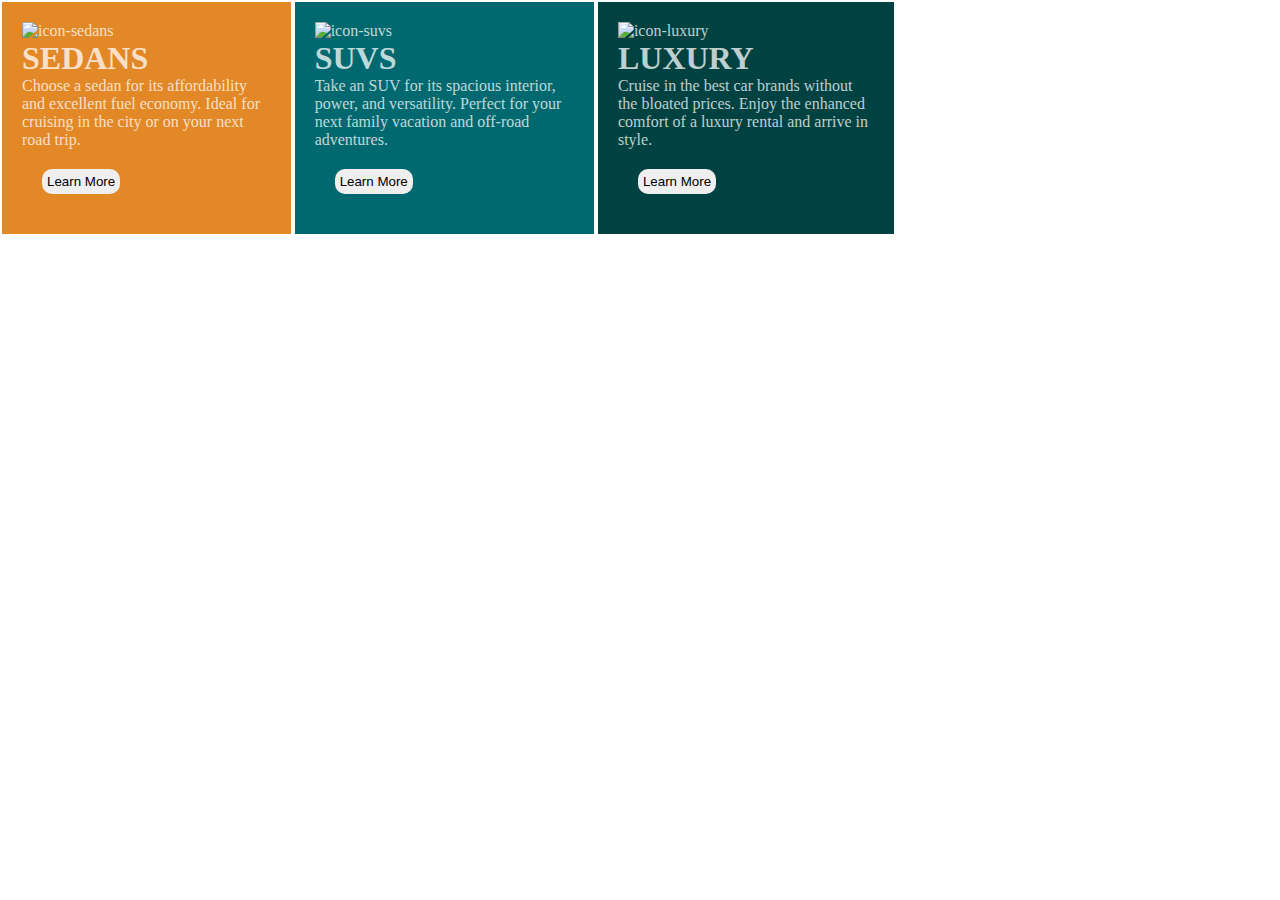
==== index.html @ 99aa3d02 "My first commit" ====
<!DOCTYPE html>
<html lang="en">
  <head>
    <meta charset="UTF-8" />
    <meta http-equiv="X-UA-Compatible" content="IE=edge" />
    <meta name="viewport" content="width=device-width, initial-scale=1.0" />
    <title>Flexbox</title>
    <link rel="stylesheet" href="style.css" />
    <link
      href="https://fonts.googleapis.com/css2?family=Big+Shoulders+Display:wght@700&family=Lexend+Deca&family=Open+Sans:wght@300&display=swap"
      rel="stylesheet"
    />
  </head>
  <body>
    <div class="Parent">
      <div class="container one">
        <img src="./icon-sedans.svg" alt="icon-sedans" />
        <h1>SEDANS</h1>
        <p>
          Choose a sedan for its affordability and excellent fuel economy. Ideal
          for cruising in the city or on your next road trip.
        </p>
        <button class="btn one1">Learn More</button>
      </div>

      <div class="container two">
        <img src="./icon-suvs.svg" alt="icon-suvs" />
        <h1>SUVS</h1>
        <p>
          Take an SUV for its spacious interior, power, and versatility. Perfect
          for your next family vacation and off-road adventures.
        </p>
        <button class="btn two2">Learn More</button>
      </div>

      <div class="container three">
        <img src="./icon-luxury.svg" alt="icon-luxury" />
        <h1>LUXURY</h1>
        <p>
          Cruise in the best car brands without the bloated prices. Enjoy the
          enhanced comfort of a luxury rental and arrive in style.
        </p>
        <button class="btn three3">Learn More</button>
      </div>
    </div>
  </body>
</html>
---- style.css ----
* {
  box-sizing: border-box;
  margin: 0;
  padding: 0;
}

.Parent {
  display: flex;
  justify-content: center;
  margin: auto;
  padding: auto;
  position: absolute;
  width: 70%;
}
.container {
  padding: 20px;
}

.one,
.one1:hover {
  background-color: hsl(31, 77%, 52%);
  color: hsla(0, 0%, 100%, 0.75);
  border: 2px solid white;
}

.two,
.two2:hover {
  background-color: hsl(184, 100%, 22%);
  color: hsla(0, 0%, 100%, 0.75);
  border: 2px solid white;
}
.three,
.three3:hover {
  background-color: hsl(179, 100%, 13%);
  color: hsla(0, 0%, 100%, 0.75);
  border: 2px solid white;
}

.btn {
  padding: 5px;
  border-radius: 10px;
  cursor: pointer;
  margin: 20px 20px;
  border: none;
}
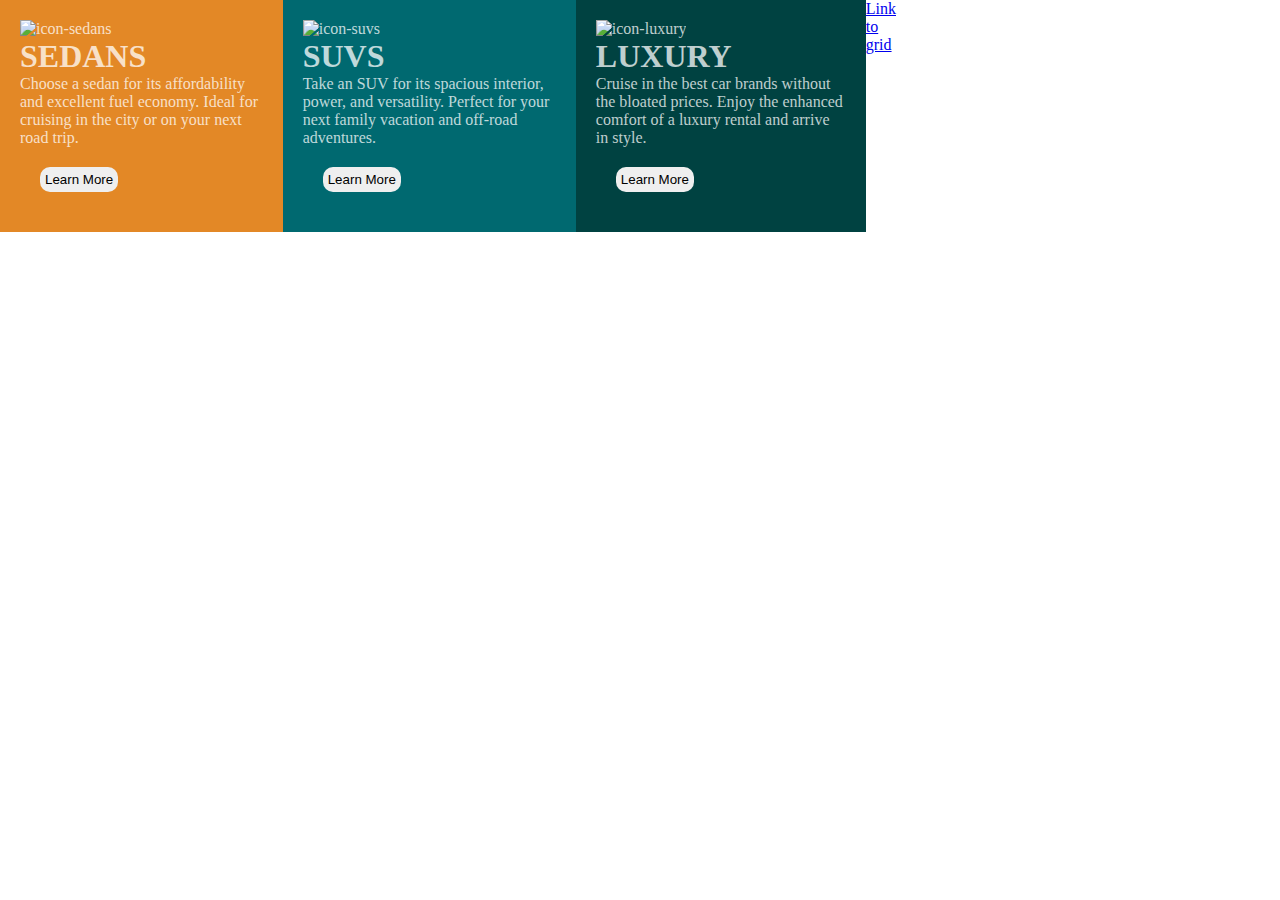
==== commit 06d2d749: "linking my pages" ====
--- a/index.html
+++ b/index.html
@@ -42,6 +42,8 @@
         </p>
         <button class="btn three3">Learn More</button>
       </div>
+      <br />
+      <a href="grid.html">Link to grid</a>
     </div>
   </body>
 </html>
--- a/style.css
+++ b/style.css
@@ -7,8 +7,6 @@
 .Parent {
   display: flex;
   justify-content: center;
-  margin: auto;
-  padding: auto;
   position: absolute;
   width: 70%;
 }
@@ -20,20 +18,17 @@
 .one1:hover {
   background-color: hsl(31, 77%, 52%);
   color: hsla(0, 0%, 100%, 0.75);
-  border: 2px solid white;
 }
 
 .two,
 .two2:hover {
   background-color: hsl(184, 100%, 22%);
   color: hsla(0, 0%, 100%, 0.75);
-  border: 2px solid white;
 }
 .three,
 .three3:hover {
   background-color: hsl(179, 100%, 13%);
   color: hsla(0, 0%, 100%, 0.75);
-  border: 2px solid white;
 }
 
 .btn {
@@ -43,3 +38,9 @@
   margin: 20px 20px;
   border: none;
 }
+
+.one1:hover,
+.two2:hover,
+.three3:hover {
+  border: 2px solid white;
+}
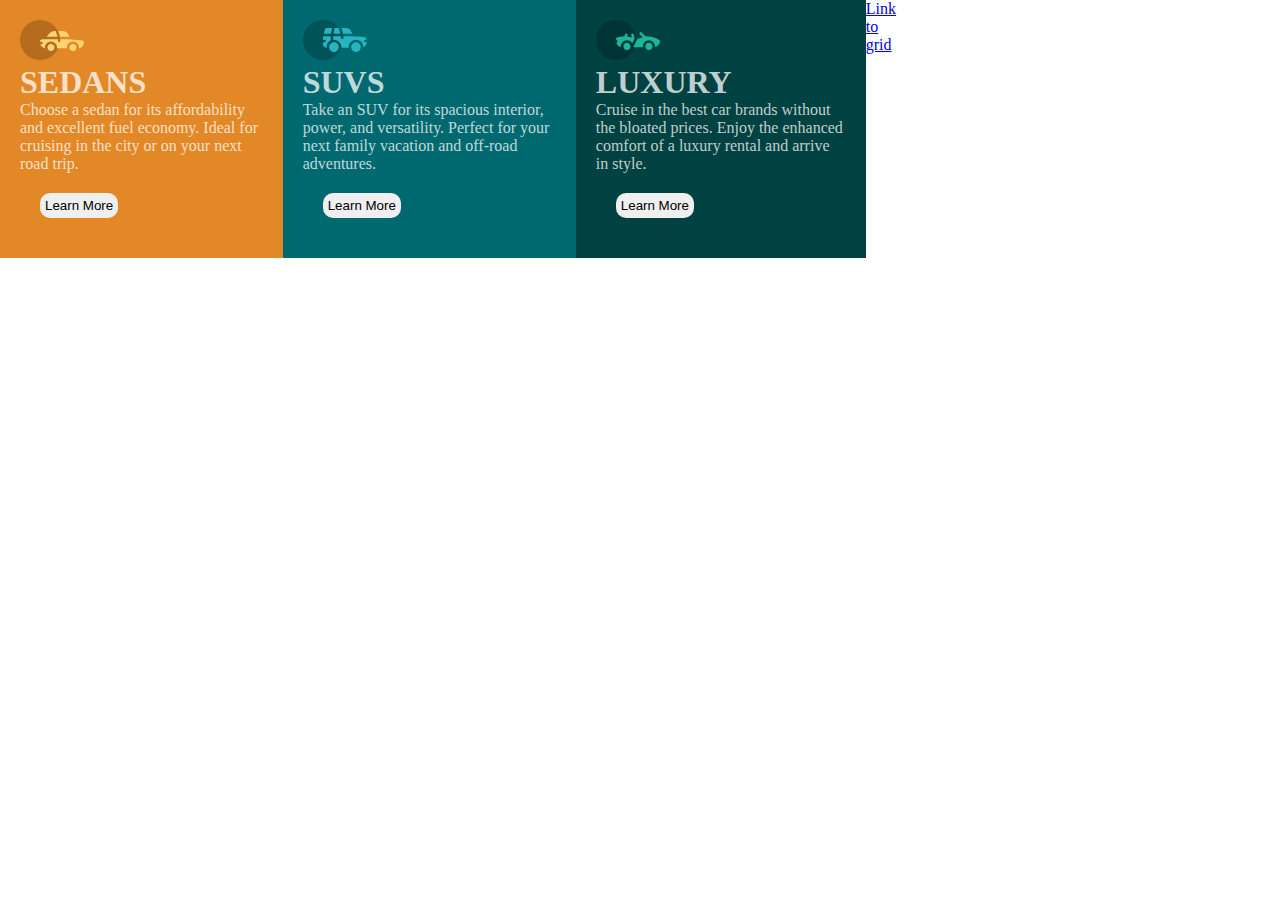
==== commit b77554ab: "linking of my pages" ====
--- a/index.html
+++ b/index.html
@@ -14,7 +14,10 @@
   <body>
     <div class="Parent">
       <div class="container one">
-        <img src="./icon-sedans.svg" alt="icon-sedans" />
+        <img
+          src="./images-20220616T100614Z-001/images/icon-sedans.svg"
+          alt="icon-sedans"
+        />
         <h1>SEDANS</h1>
         <p>
           Choose a sedan for its affordability and excellent fuel economy. Ideal
@@ -24,7 +27,10 @@
       </div>
 
       <div class="container two">
-        <img src="./icon-suvs.svg" alt="icon-suvs" />
+        <img
+          src="./images-20220616T100614Z-001/images/icon-suvs.svg"
+          alt="icon-suvs"
+        />
         <h1>SUVS</h1>
         <p>
           Take an SUV for its spacious interior, power, and versatility. Perfect
@@ -34,7 +40,10 @@
       </div>
 
       <div class="container three">
-        <img src="./icon-luxury.svg" alt="icon-luxury" />
+        <img
+          src="./images-20220616T100614Z-001/images/icon-luxury.svg"
+          alt="icon-luxury"
+        />
         <h1>LUXURY</h1>
         <p>
           Cruise in the best car brands without the bloated prices. Enjoy the
